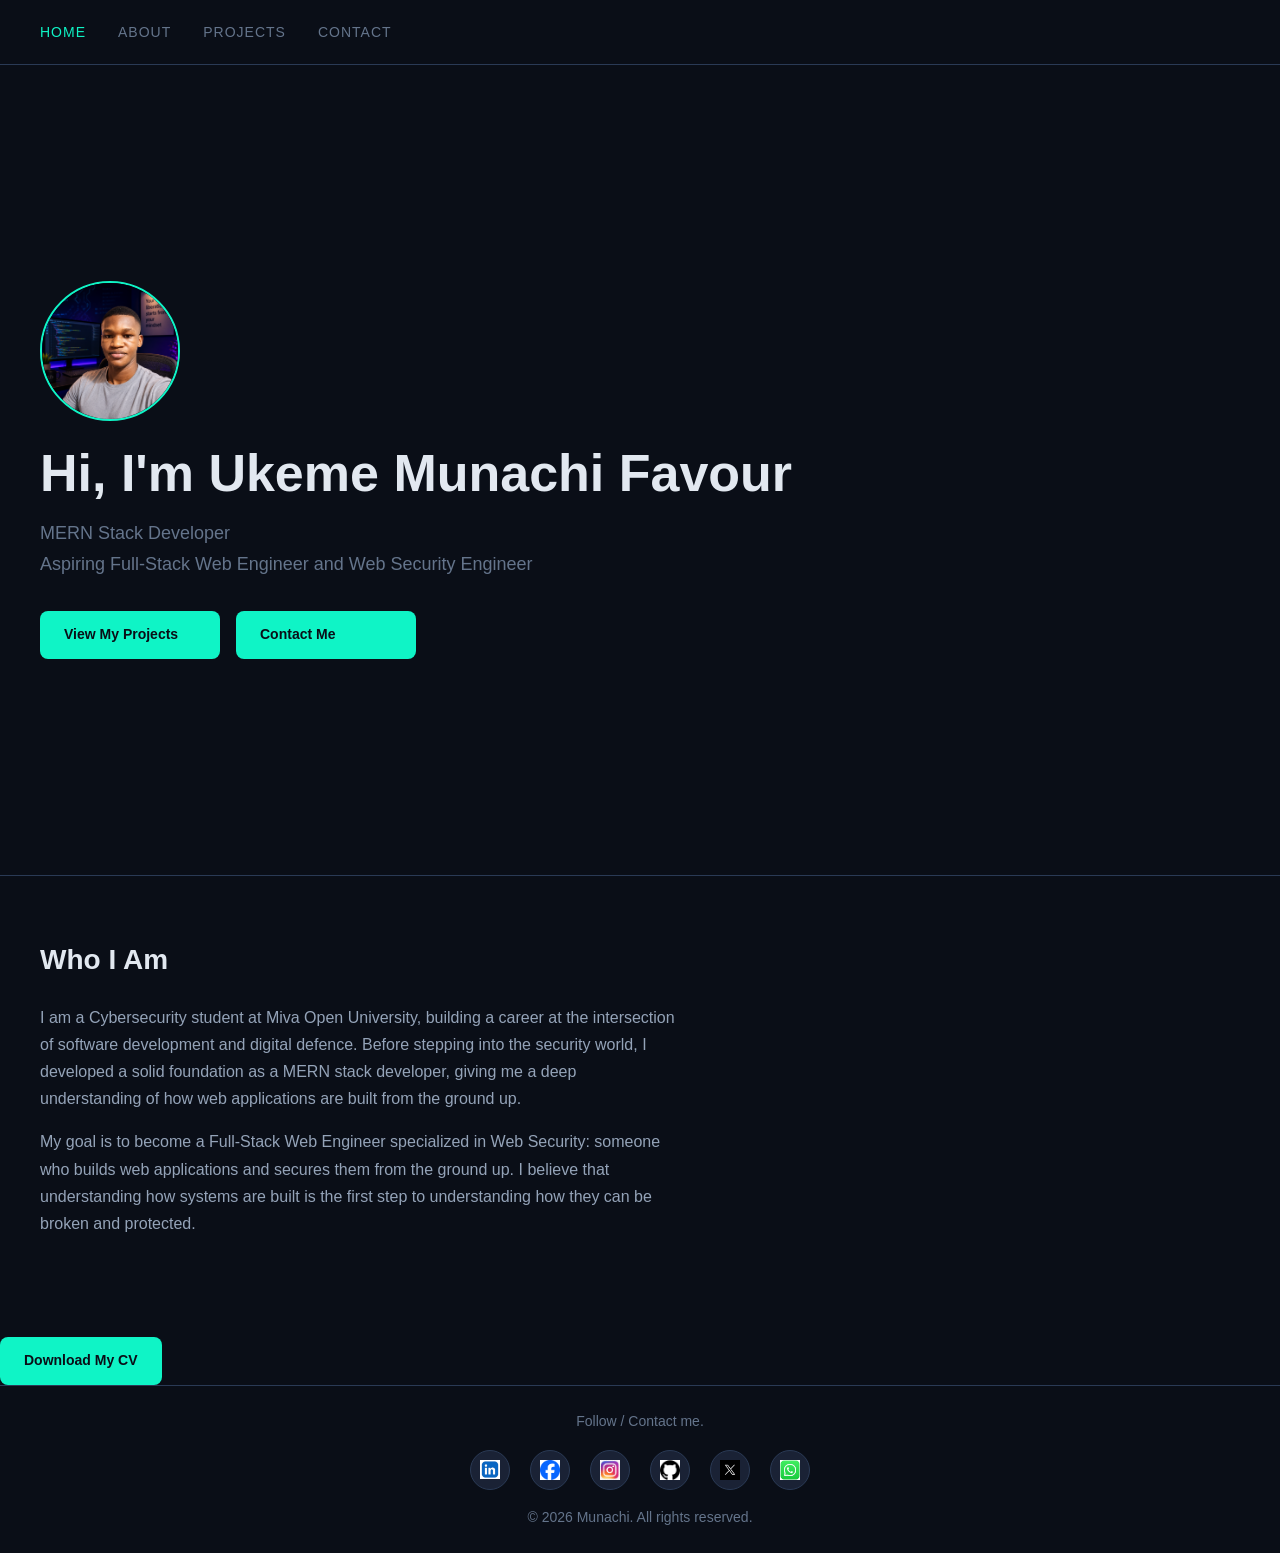
==== index.html @ 80fa278e "added my cv" ====
<!DOCTYPE html>
<html lang="en">
<head>
    <meta charset="UTF-8">
    <meta name="viewport" content="width=device-width, initial-scale=1.0">
    <title>Home</title>
    <link rel="preconnect" href="https://fonts.googleapis.com">
    <link rel="preconnect" href="https://fonts.gstatic.com" crossorigin>
    <link href="https://fonts.googleapis.com/css2?family=Inter:wght@400;500&family=JetBrains+Mono:wght@400;500&family=Space+Grotesk:wght@500;700&display=swap" rel="stylesheet">
    <link rel="stylesheet" href="css/index.css">
</head>
<body>

      <!-- NAVIGATION -->
    <header>
      <nav>
        <ul>
          <li><a href="index.html">Home</a></li>
          <li><a href="about.html">About</a></li>
          <li><a href="projects.html">Projects</a></li>
          <li><a href="contact.html">Contact</a></li>
        </ul>
      </nav>
    </header>

     <!-- HERO SECTION (main intro area) -->
    <main>
  <section class="hero container">
    <img src="images/profile.png" alt="A photo of Munachi" class="hero-image">
    <h1>Hi, I'm Ukeme Munachi Favour</h1>
    <p class="hero-tagline">
      <span>MERN Stack Developer</span> <br>
      <span>Aspiring Full-Stack Web Engineer and Web Security Engineer</span> <br>
    </p>

    <div class="hero-cta">
      <a href="projects.html" class="btn btn-solid">View My Projects</a>
      <a href="contact.html" class="btn">Contact Me</a>
    </div>
  </section>
 
  <section class="bio section container">
    <h2 class="section-heading">Who I Am</h2>
    <p>
      I am a Cybersecurity student at Miva Open University,
      building a career at the intersection of software development and
      digital defence. Before stepping into the security world, I developed
      a solid foundation as a MERN stack developer, giving me a deep
      understanding of how web applications are built from the ground up.
    </p>
    <p style="margin-top: 1rem;">
      My goal is to become a Full-Stack Web Engineer specialized in Web
      Security: someone who builds web applications and secures them from
      the ground up. I believe that understanding how systems are built is
      the first step to understanding how they can be broken and protected.
    </p>
  </section>

  <a href="files/munachi-cv.pdf" download class="btn-download">
    Download My CV
</a>
</main>

    <!-- FOOTER -->
    <footer>
      
      <p>Follow / Contact me.</p>

       <div class="social-links">
    <a href="https://linkedin.com/in/munachi-ukeme-2389a8365" target="_blank" aria-label="LinkedIn">
      <img src="images/linkedin.png" alt="LinkedIn">
    </a>
    <a href="" target="_blank" aria-label="Facebook">
      <img src="images/facebook.png" alt="Facebook">
    </a>
    
    <a href="https://instagram.com/mooncode_dev/" target="_blank" aria-label="Instagram">
      <img src="images/instagram.png" alt="Instagram">
    </a>

    <a href="https://github.com/Munachi-ukeme" target="_blank" aria-label="GitHub">
      <img src="images/github.png" alt="GitHub">
    </a>

    <a href="https://x.com/MoonCodes2006" target="_blank" aria-label="X">
      <img src="images/x.png" alt="X">
    </a>

    <a href="https://wa.me/2349126664419" target="_blank" aria-label="WhatsApp" rel="noopener noreferrer">
    <img src="images/whatsapp.png" alt="WhatsApp">
  </a>
  </div>
   <p>&copy; 2026 Munachi. All rights reserved.</p>
    </footer>

    <nav class="bottom-nav">
  <a href="index.html">
    Home
  </a>
  <a href="about.html">
    About
  </a>
  <a href="projects.html">
    Projects
  </a>
  
  <a href="contact.html">
    Contact
  </a>
</nav>

    <script src="js/script.js"></script>
    
</body>
</html>
---- css/index.css ----
* {
    margin: 0;
    padding: 0;
    box-sizing: border-box;
}

body {
    background-color: #0a0e17;
    color: #e2e8f0;
    font-family: 'Segoe UI', sans-serif;
    font-size: 16px;
    line-height: 1.7;
}

a {
    text-decoration: none;
    color: inherit;
}

ul {
    list-style: none;
}

img {
    max-width: 100%;
    display: block;
}

/* NAV */

header {
    background-color: #0a0e17;
    border-bottom: 1px solid #2a3a55;
    padding: 0 40px;
    height: 65px;
    display: flex;
    align-items: center;
    position: sticky;
    top: 0;
    z-index: 50;
}

header nav ul {
    display: flex;
    gap: 32px;
    margin-left: auto;
}

header nav a {
    font-size: 14px;
    font-weight: 500;
    color: #64748b;
    text-transform: uppercase;
    letter-spacing: 1px;
}

header nav a:hover {
    color: #0ff4c6;
}

header nav a.active {
    color: #0ff4c6;
}

/* BOTTOM NAV - hidden on desktop */

.bottom-nav {
    display: none;
}

/* HERO */

.hero {
    min-height: 90vh;
    display: flex;
    flex-direction: column;
    justify-content: center;
    padding: 60px 40px;
}

.hero-image {
    width: 140px;
    height: 140px;
    border-radius: 50%;
    object-fit: cover;
    border: 2px solid #0ff4c6;
    margin-bottom: 24px;
}

.hero-eyebrow {
    font-size: 13px;
    color: #0ff4c6;
    letter-spacing: 2px;
    text-transform: uppercase;
    margin-bottom: 12px;
    font-family: monospace;
}

.hero h1 {
    font-size: 52px;
    font-weight: 700;
    color: #e2e8f0;
    line-height: 1.1;
    margin-bottom: 16px;
}



@keyframes blink {
    0%, 100% { opacity: 1; }
    50% { opacity: 0; }
}

.hero-tagline {
    font-size: 18px;
    color: #64748b;
    margin-bottom: 32px;
}

.hero-cta {
    display: flex;
    gap: 16px;
    align-items: center;
}

.btn-solid {
    background-color: #0ff4c6;
    color: #0a0e17;
    font-weight: 700;
    font-size: 14px;
    padding: 12px 24px;
    border-radius: 8px;
    display: inline-block;
    width: 180px;
}
.btn {
    background-color: #0ff4c6;
    color: #0a0e17;
    font-weight: 700;
    font-size: 14px;
    padding: 12px 24px;
    border-radius: 8px;
    display: inline-block;
    width: 180px;
}

.btn-solid:hover {
    background-color: #0bb89a;
}

.btn-outline {
    background-color: transparent;
    color: #0ff4c6;
    font-weight: 600;
    font-size: 14px;
    padding: 12px 24px;
    border-radius: 8px;
    border: 1px solid #0ff4c6;
    display: inline-block;
}

.btn-outline:hover {
    background-color: #0ff4c6;
    color: #0a0e17;
}

/* BIO */

.bio {
    padding: 60px 40px;
    border-top: 1px solid #2a3a55;
}

.bio h2 {
    font-size: 28px;
    font-weight: 700;
    color: #e2e8f0;
    margin-bottom: 20px;
}

.bio p {
    font-size: 16px;
    color: #94a3b8;
    max-width: 640px;
    margin-bottom: 16px;
}

/* FOOTER */

footer {
    border-top: 1px solid #2a3a55;
    padding: 24px 40px;
    text-align: center;
    display: flex;
    flex-direction: column;
    align-items: center;
    gap: 16px;
}

footer p {
    color: #64748b;
    font-size: 14px;
}

.social-links {
    display: flex;
    gap: 20px;
    align-items: center;
}

.social-links a {
    display: flex;
    align-items: center;
    justify-content: center;
    width: 40px;
    height: 40px;
    border-radius: 50%;
    background-color: #1a2235;
    border: 1px solid #2a3a55;
    transition: border-color 0.25s;
}

.social-links a:hover {
    border-color: #0ff4c6;
}

.social-links img {
    width: 20px;
    height: 20px;
    object-fit: contain;
}

.btn-download {
    display: inline-block;
    background-color: #0ff4c6;
    color: #0a0e17;
    font-size: 14px;
    font-weight: 700;
    padding: 12px 24px;
    border-radius: 8px;
    margin-top: 24px;
}

.btn-download:hover {
    background-color: #0bb89a;
}

/* MOBILE */

@media (max-width: 768px) {

    header {
        display: none;
    }

    .bottom-nav {
        display: flex;
        position: fixed;
        bottom: 0;
        left: 0;
        right: 0;
        height: 65px;
        background-color: #1a2235;
        border-top: 1px solid #2a3a55;
        justify-content: space-around;
        align-items: center;
        z-index: 50;
    }

    .bottom-nav a {
        display: flex;
        flex-direction: column;
        align-items: center;
        gap: 3px;
        color: #64748b;
        font-size: 10px;
        text-transform: uppercase;
        letter-spacing: 0.5px;
        flex: 1;
        padding: 8px 0;
    }

    .bottom-nav a:hover,
    .bottom-nav a.active {
        color: #0ff4c6;
    }

    .bottom-nav .nav-icon {
        font-size: 20px;
    }

    body {
        padding-bottom: 72px;
    }

    .hero {
        padding: 40px 20px;
        min-height: auto;
    }

    .hero h1 {
        font-size: 32px;
    }

    .hero-image {
        width: 110px;
        height: 110px;
    }

    .hero-cta {
        display: flex;
        flex-direction: row;  
        gap: 15px;   
        align-items: stretch;
    }


    .hero-cta .btn-solid {
    white-space: nowrap; 
  }


    .bio {
        padding: 40px 20px;
    }

    footer {
    border-top: 1px solid #2a3a55;
    padding: 24px 40px;
    text-align: center;
    display: flex;
    flex-direction: column;
    align-items: center;
    gap: 16px;
}

footer p {
    color: #64748b;
    font-size: 14px;
}

.social-links {
    display: flex;
    gap: 20px;
    align-items: center;
}

.social-links a {
    display: flex;
    align-items: center;
    justify-content: center;
    width: 40px;
    height: 40px;
    border-radius: 50%;
    background-color: #1a2235;
    border: 1px solid #2a3a55;
    transition: border-color 0.25s;
}

.social-links a:hover {
    border-color: #0ff4c6;
}

.social-links img {
    width: 20px;
    height: 20px;
    object-fit: contain;
}
}
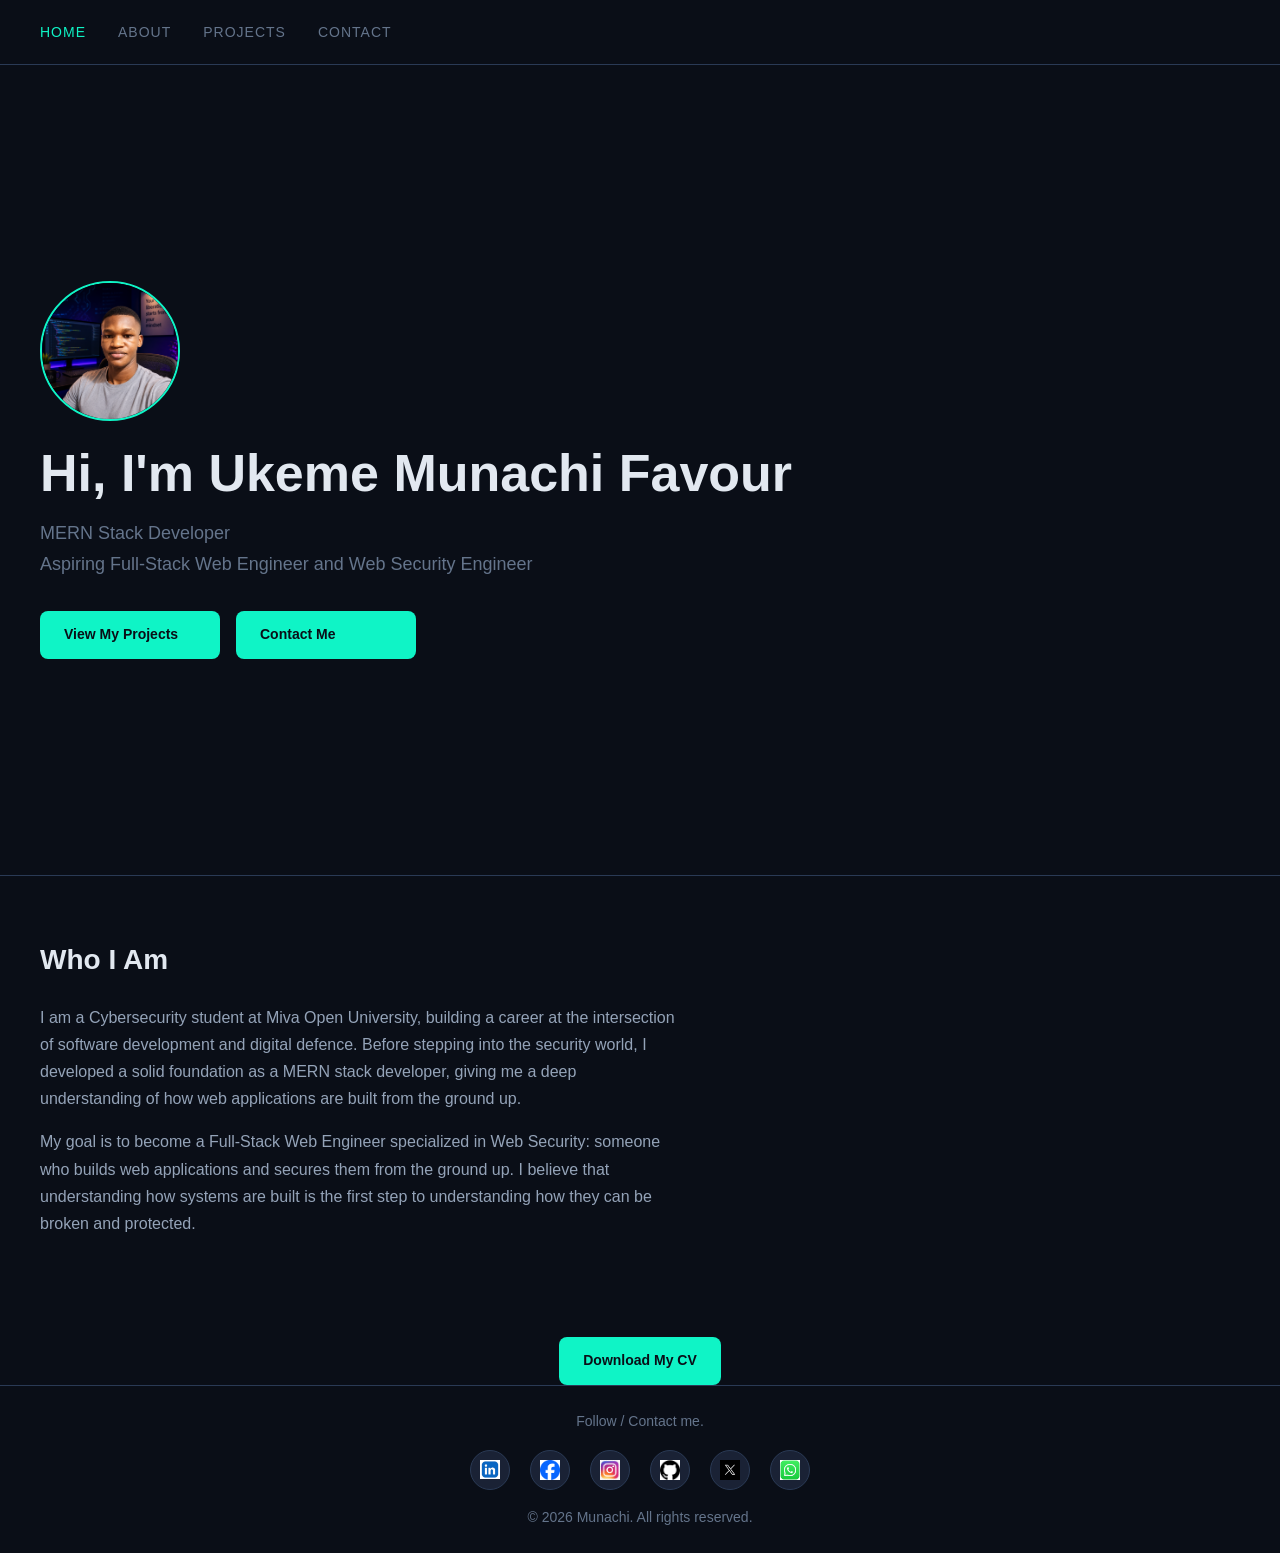
==== commit 5fcd42b9: "added my cv" ====
--- a/index.html
+++ b/index.html
@@ -56,9 +56,11 @@
     </p>
   </section>
 
-  <a href="files/munachi-cv.pdf" download class="btn-download">
-    Download My CV
-</a>
+ <div class="cv-btn-wrapper">
+    <a href="files/munachi-cv.pdf" download class="btn-download">
+        Download My CV
+    </a>
+</div>
 </main>
 
     <!-- FOOTER -->
--- a/css/index.css
+++ b/css/index.css
@@ -230,6 +230,12 @@
     object-fit: contain;
 }
 
+.cv-btn-wrapper {
+    display: flex;
+    justify-content: center;
+    margin-top: 24px;
+}
+
 .btn-download {
     display: inline-block;
     background-color: #0ff4c6;
@@ -238,7 +244,10 @@
     font-weight: 700;
     padding: 12px 24px;
     border-radius: 8px;
-    margin-top: 24px;
+    border: none;
+    cursor: pointer;
+    text-decoration: none;
+    font-family: 'Segoe UI', sans-serif;
 }
 
 .btn-download:hover {
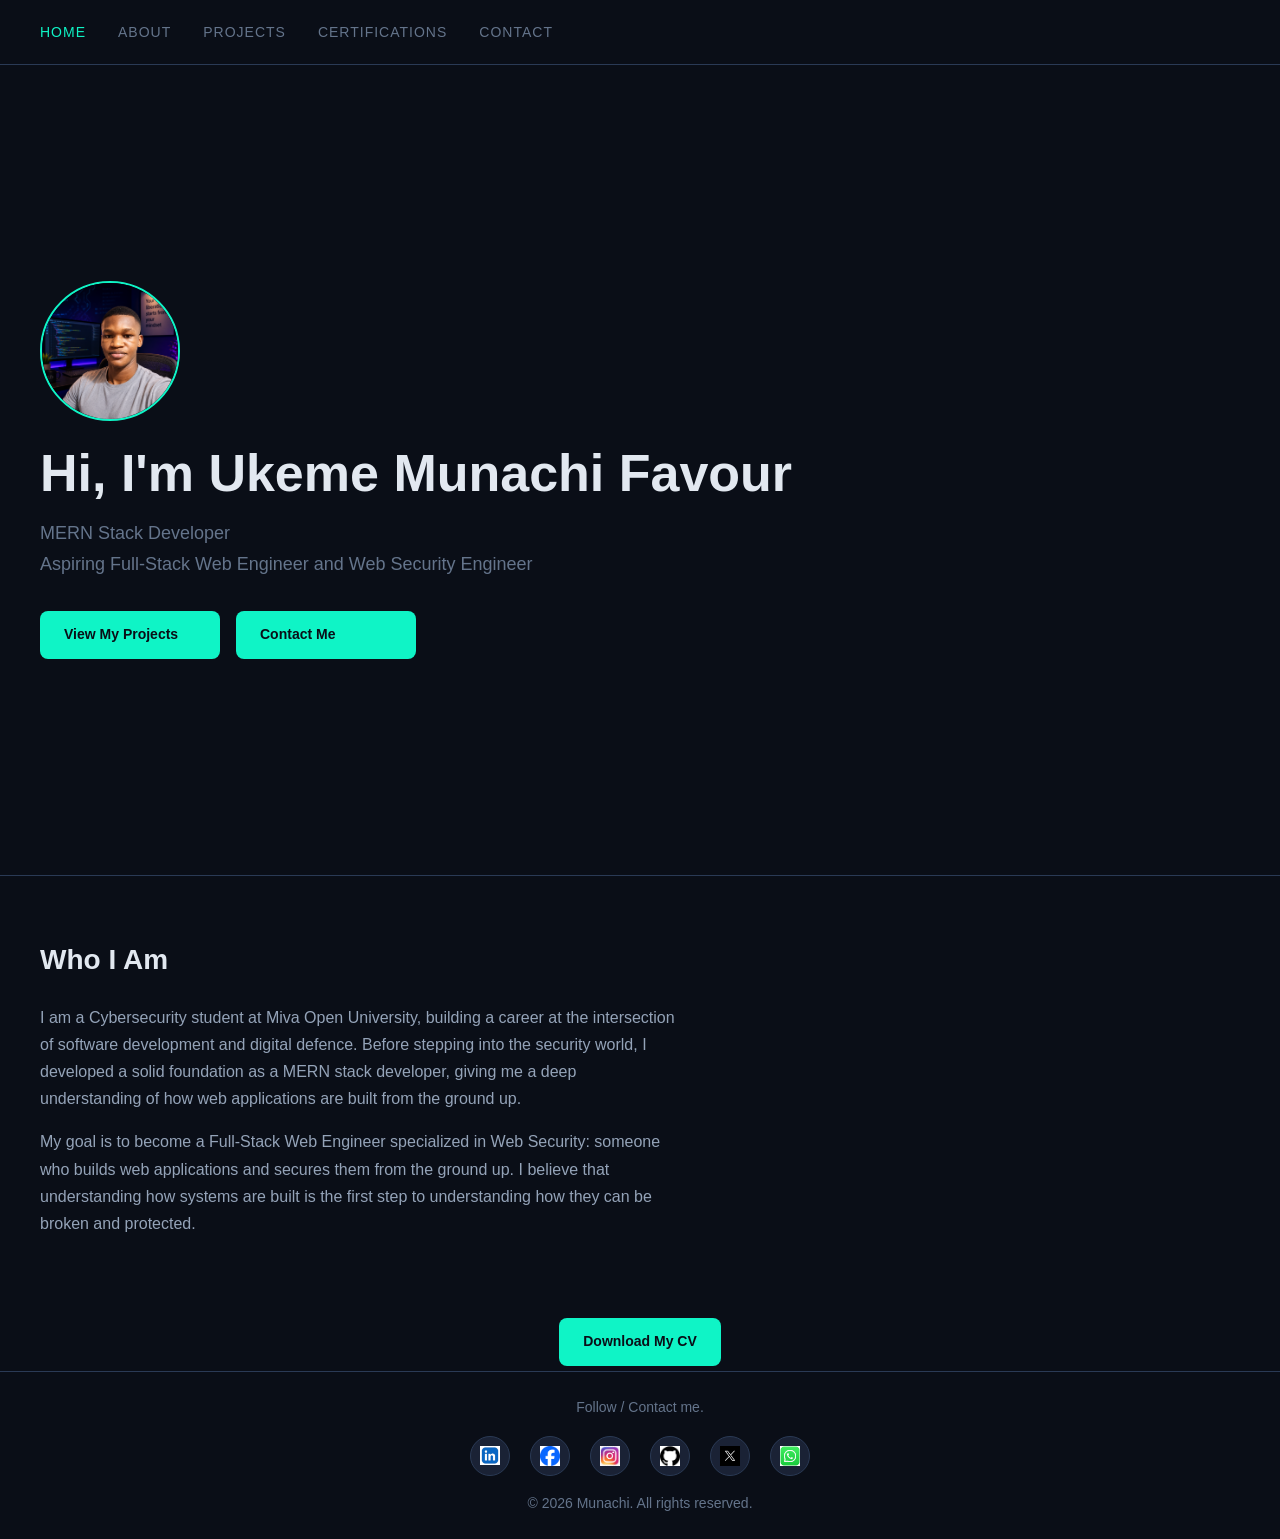
==== commit b8deb263: "added my certificates" ====
--- a/index.html
+++ b/index.html
@@ -18,6 +18,7 @@
           <li><a href="index.html">Home</a></li>
           <li><a href="about.html">About</a></li>
           <li><a href="projects.html">Projects</a></li>
+          <li><a href="certs.html">Certifications</a></li>
           <li><a href="contact.html">Contact</a></li>
         </ul>
       </nav>
@@ -105,6 +106,10 @@
   <a href="projects.html">
     Projects
   </a>
+
+  <a href="certs.html">
+    Certs
+  </a>
   
   <a href="contact.html">
     Contact
--- a/css/index.css
+++ b/css/index.css
@@ -233,7 +233,8 @@
 .cv-btn-wrapper {
     display: flex;
     justify-content: center;
-    margin-top: 24px;
+    margin-top: 5px;
+    margin-bottom: 5px;
 }
 
 .btn-download {
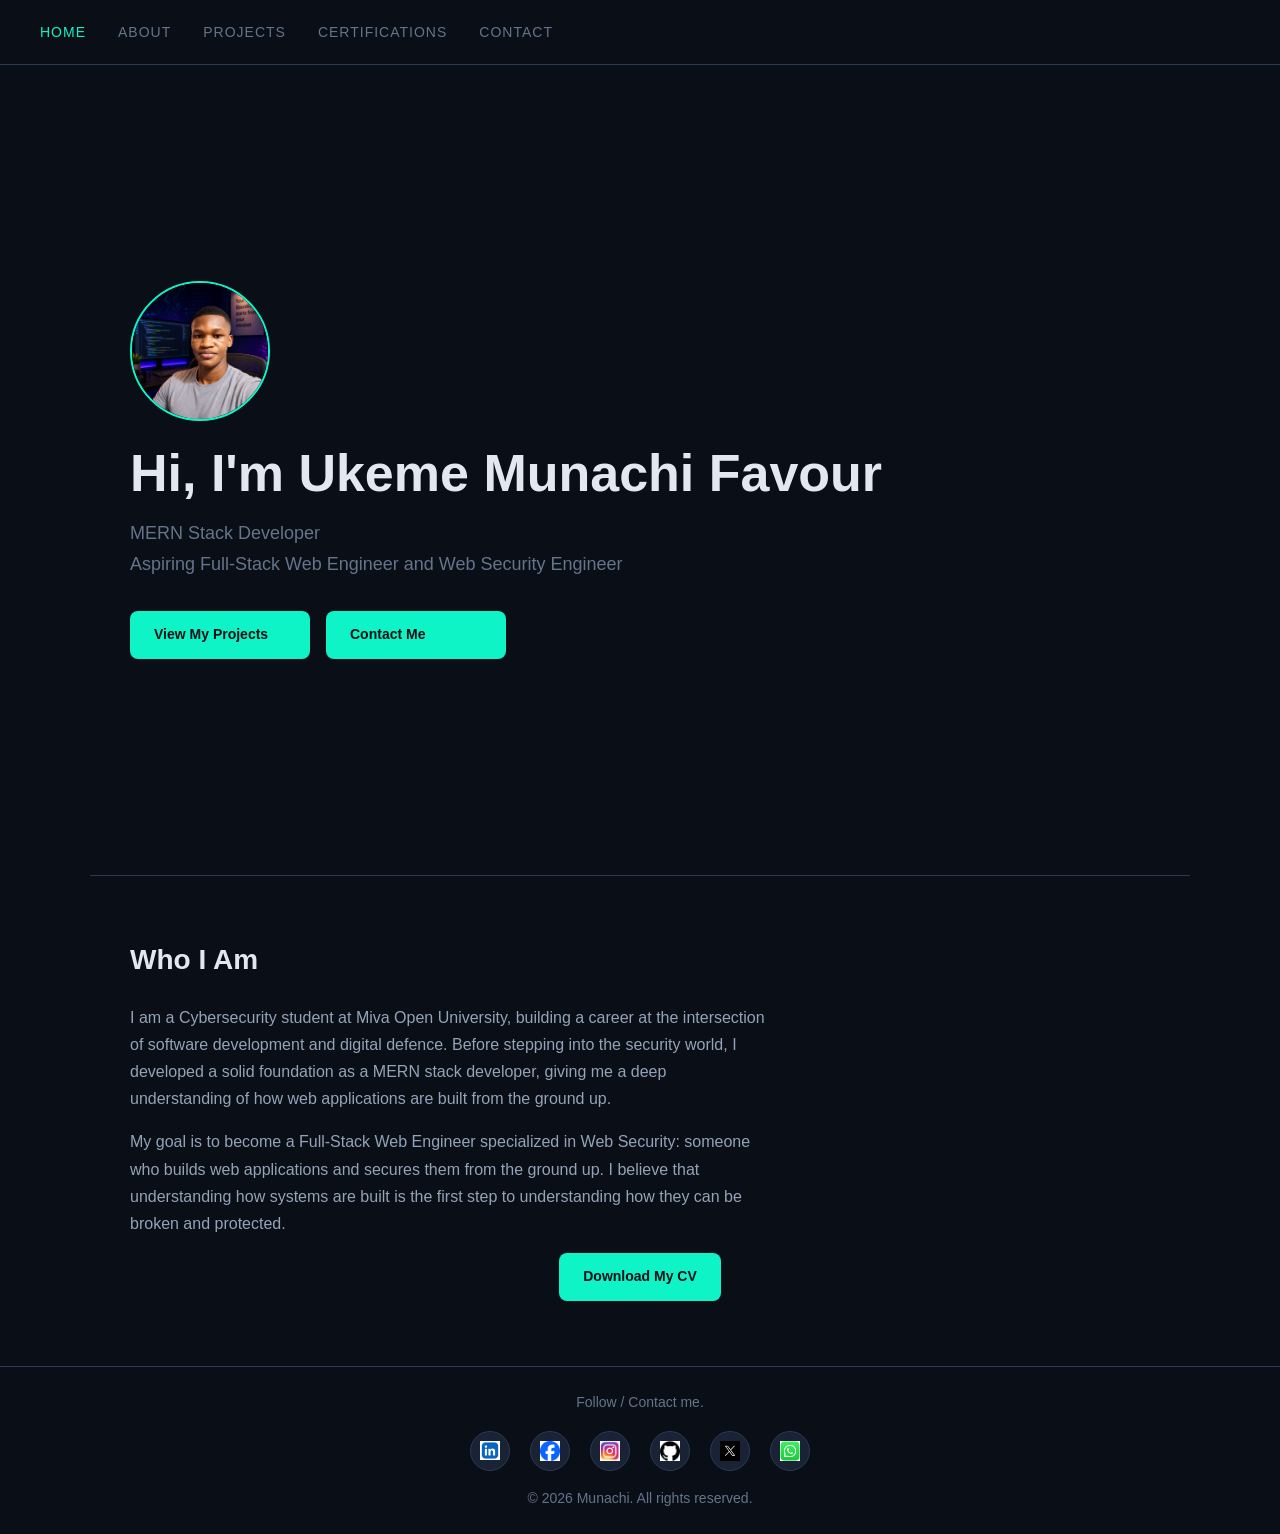
==== commit 2cff6604: "added my certificates" ====
--- a/index.html
+++ b/index.html
@@ -55,13 +55,15 @@
       the ground up. I believe that understanding how systems are built is
       the first step to understanding how they can be broken and protected.
     </p>
-  </section>
 
- <div class="cv-btn-wrapper">
+    <div class="cv-btn-wrapper">
     <a href="files/munachi-cv.pdf" download class="btn-download">
         Download My CV
     </a>
 </div>
+  </section>
+
+ 
 </main>
 
     <!-- FOOTER -->
--- a/css/index.css
+++ b/css/index.css
@@ -44,6 +44,23 @@
     display: flex;
     gap: 32px;
     margin-left: auto;
+    margin-right: auto;
+}
+
+.page-intro,
+.education,
+.aspirations,
+.skills,
+.hobbies,
+.certs-grid,
+.projects-grid,
+.planner,
+.contact-section,
+.hero,
+.bio {
+    max-width: 1100px;
+    margin-left: auto;
+    margin-right: auto;
 }
 
 header nav a {
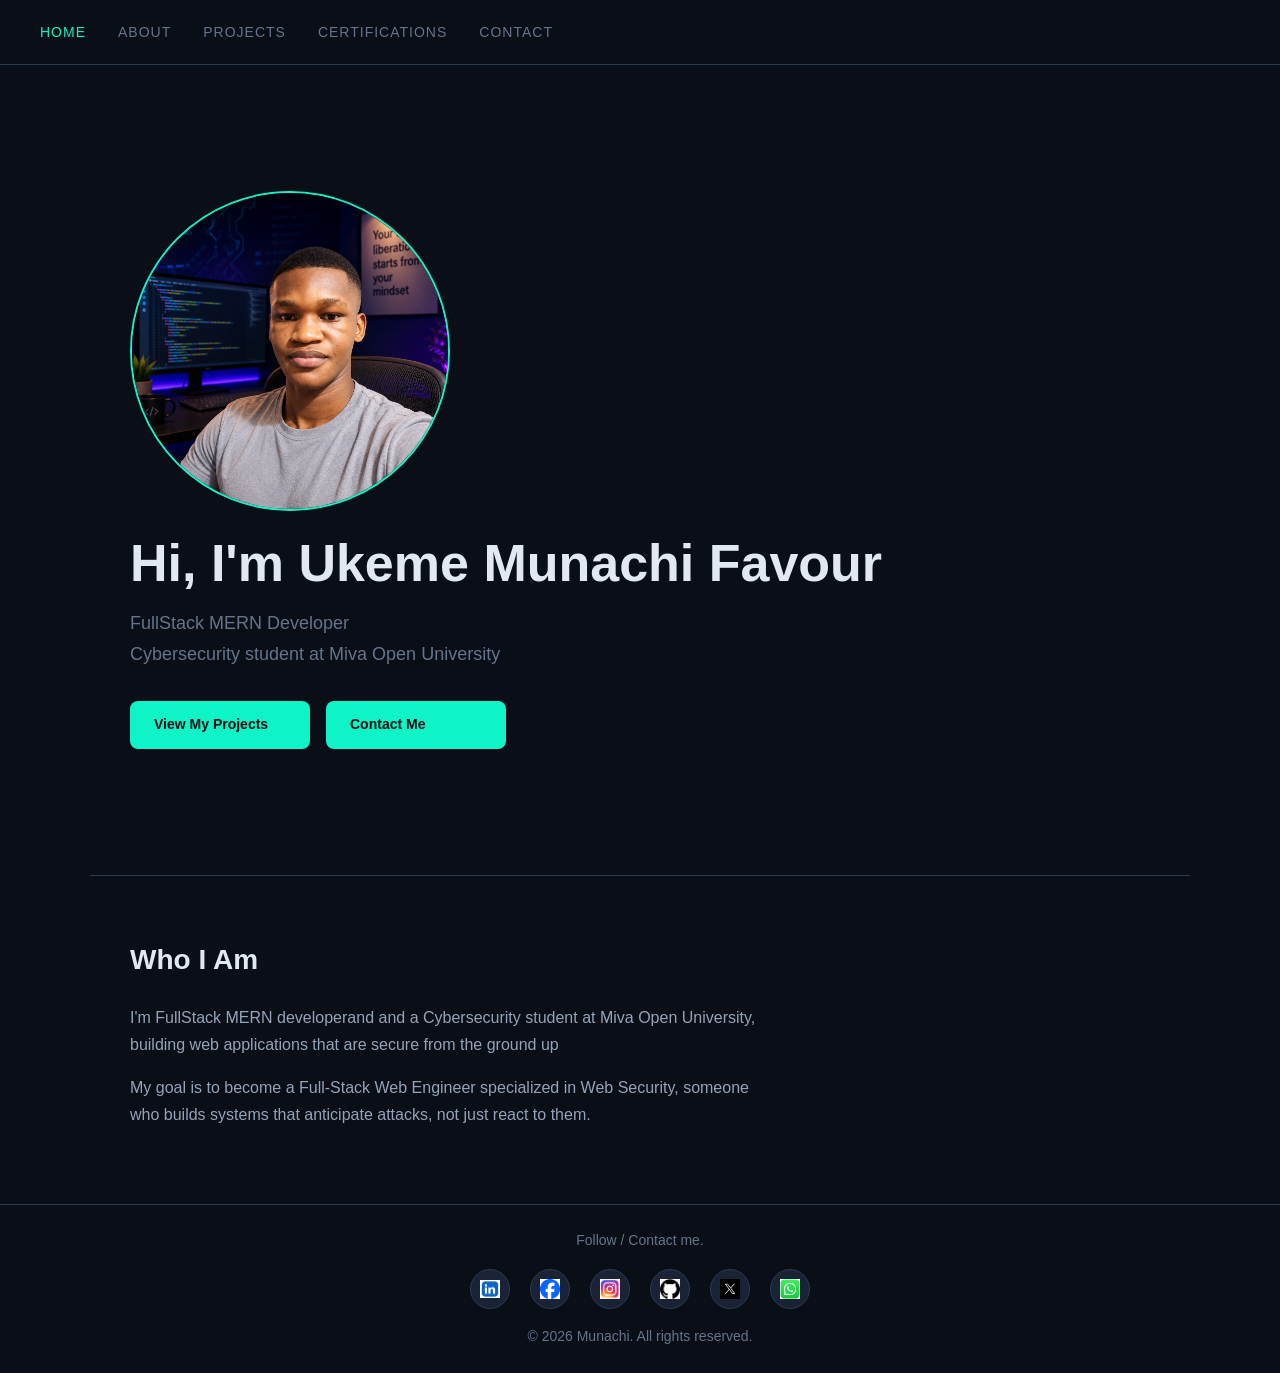
==== commit c96c6497: "fixed the css errors" ====
--- a/index.html
+++ b/index.html
@@ -30,8 +30,8 @@
     <img src="images/profile.png" alt="A photo of Munachi" class="hero-image">
     <h1>Hi, I'm Ukeme Munachi Favour</h1>
     <p class="hero-tagline">
-      <span>MERN Stack Developer</span> <br>
-      <span>Aspiring Full-Stack Web Engineer and Web Security Engineer</span> <br>
+      <span> FullStack MERN Developer</span> <br>
+      <span>Cybersecurity student at Miva Open University</span> <br>
     </p>
 
     <div class="hero-cta">
@@ -43,24 +43,13 @@
   <section class="bio section container">
     <h2 class="section-heading">Who I Am</h2>
     <p>
-      I am a Cybersecurity student at Miva Open University,
-      building a career at the intersection of software development and
-      digital defence. Before stepping into the security world, I developed
-      a solid foundation as a MERN stack developer, giving me a deep
-      understanding of how web applications are built from the ground up.
-    </p>
-    <p style="margin-top: 1rem;">
-      My goal is to become a Full-Stack Web Engineer specialized in Web
-      Security: someone who builds web applications and secures them from
-      the ground up. I believe that understanding how systems are built is
-      the first step to understanding how they can be broken and protected.
-    </p>
-
-    <div class="cv-btn-wrapper">
-    <a href="files/munachi-cv.pdf" download class="btn-download">
-        Download My CV
-    </a>
-</div>
+    I'm FullStack MERN developerand and a Cybersecurity student at Miva Open University, building web applications that are secure from the ground up
+  </p>
+  <p style="margin-top: 1rem;">
+    My goal is to become a Full-Stack Web Engineer specialized in Web Security, someone who builds systems that anticipate attacks, not
+    just react to them.
+  </p>
+    
   </section>
 
  
--- a/css/index.css
+++ b/css/index.css
@@ -54,7 +54,6 @@
 .hobbies,
 .certs-grid,
 .projects-grid,
-.planner,
 .contact-section,
 .hero,
 .bio {
@@ -96,8 +95,8 @@
 }
 
 .hero-image {
-    width: 140px;
-    height: 140px;
+    width: 320px;
+    height: 320px;
     border-radius: 50%;
     object-fit: cover;
     border: 2px solid #0ff4c6;
@@ -280,41 +279,44 @@
         display: none;
     }
 
-    .bottom-nav {
-        display: flex;
-        position: fixed;
-        bottom: 0;
-        left: 0;
-        right: 0;
-        height: 65px;
-        background-color: #1a2235;
-        border-top: 1px solid #2a3a55;
-        justify-content: space-around;
-        align-items: center;
-        z-index: 50;
-    }
-
-    .bottom-nav a {
-        display: flex;
-        flex-direction: column;
-        align-items: center;
-        gap: 3px;
-        color: #64748b;
-        font-size: 10px;
-        text-transform: uppercase;
-        letter-spacing: 0.5px;
-        flex: 1;
-        padding: 8px 0;
-    }
-
-    .bottom-nav a:hover,
-    .bottom-nav a.active {
-        color: #0ff4c6;
-    }
-
-    .bottom-nav .nav-icon {
-        font-size: 20px;
-    }
+   .bottom-nav {
+    display: flex;
+    position: fixed;
+    bottom: 0;
+    left: 0;
+    right: 0;
+    height: 65px;
+    background-color: #0f172a; 
+    border-top: 1px solid #1e293b;
+    justify-content: space-around;
+    align-items: center;
+    z-index: 50;
+    
+    
+    padding-bottom: env(safe-area-inset-bottom, 0px);
+    height: calc(65px + env(safe-area-inset-bottom, 0px)); 
+}
+
+.bottom-nav a {
+    display: flex;
+    flex-direction: column;
+    align-items: center;
+    gap: 4px;
+    color: #94a3b8; 
+    font-size: 11px; 
+    font-weight: 700; 
+    text-transform: uppercase;
+    letter-spacing: 0.05em; 
+    text-decoration: none; 
+    flex: 1;
+    padding: 8px 0;
+}
+
+.bottom-nav a.active,
+.bottom-nav a:hover {
+    color: #38bdf8; 
+}
+
 
     body {
         padding-bottom: 72px;
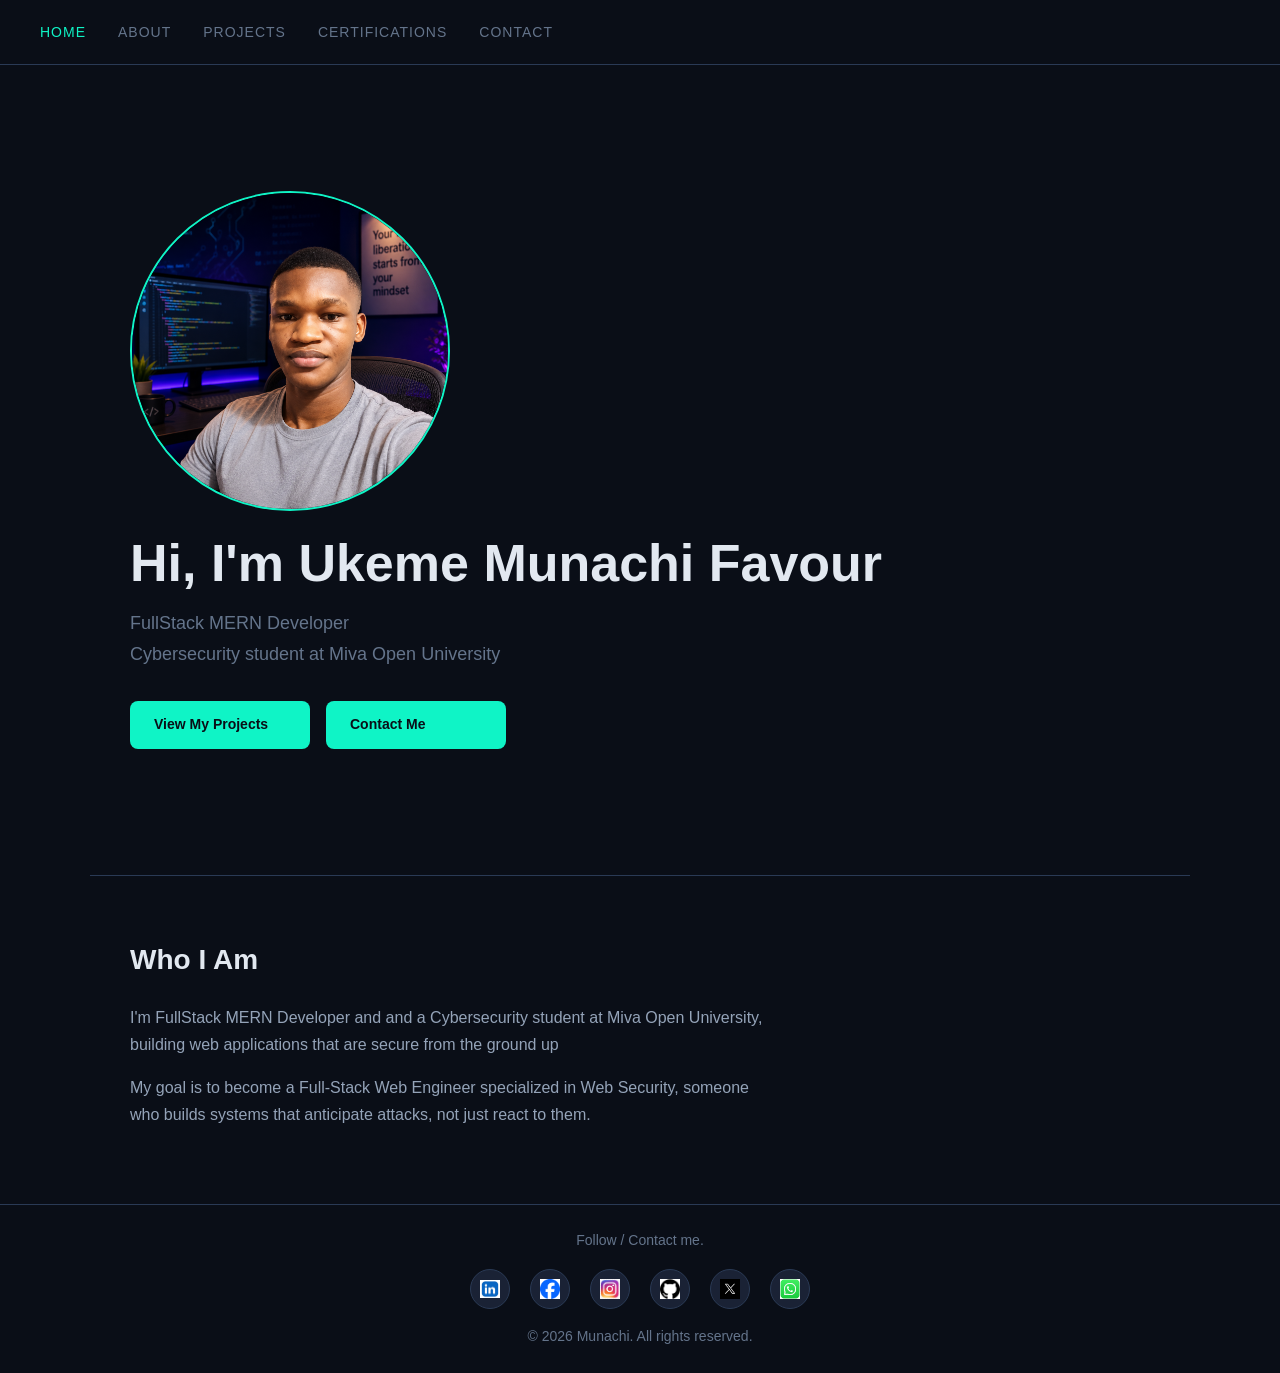
==== commit d57c5a55: "fixed the css errors" ====
--- a/index.html
+++ b/index.html
@@ -43,7 +43,7 @@
   <section class="bio section container">
     <h2 class="section-heading">Who I Am</h2>
     <p>
-    I'm FullStack MERN developerand and a Cybersecurity student at Miva Open University, building web applications that are secure from the ground up
+    I'm FullStack MERN Developer and and a Cybersecurity student at Miva Open University, building web applications that are secure from the ground up
   </p>
   <p style="margin-top: 1rem;">
     My goal is to become a Full-Stack Web Engineer specialized in Web Security, someone who builds systems that anticipate attacks, not
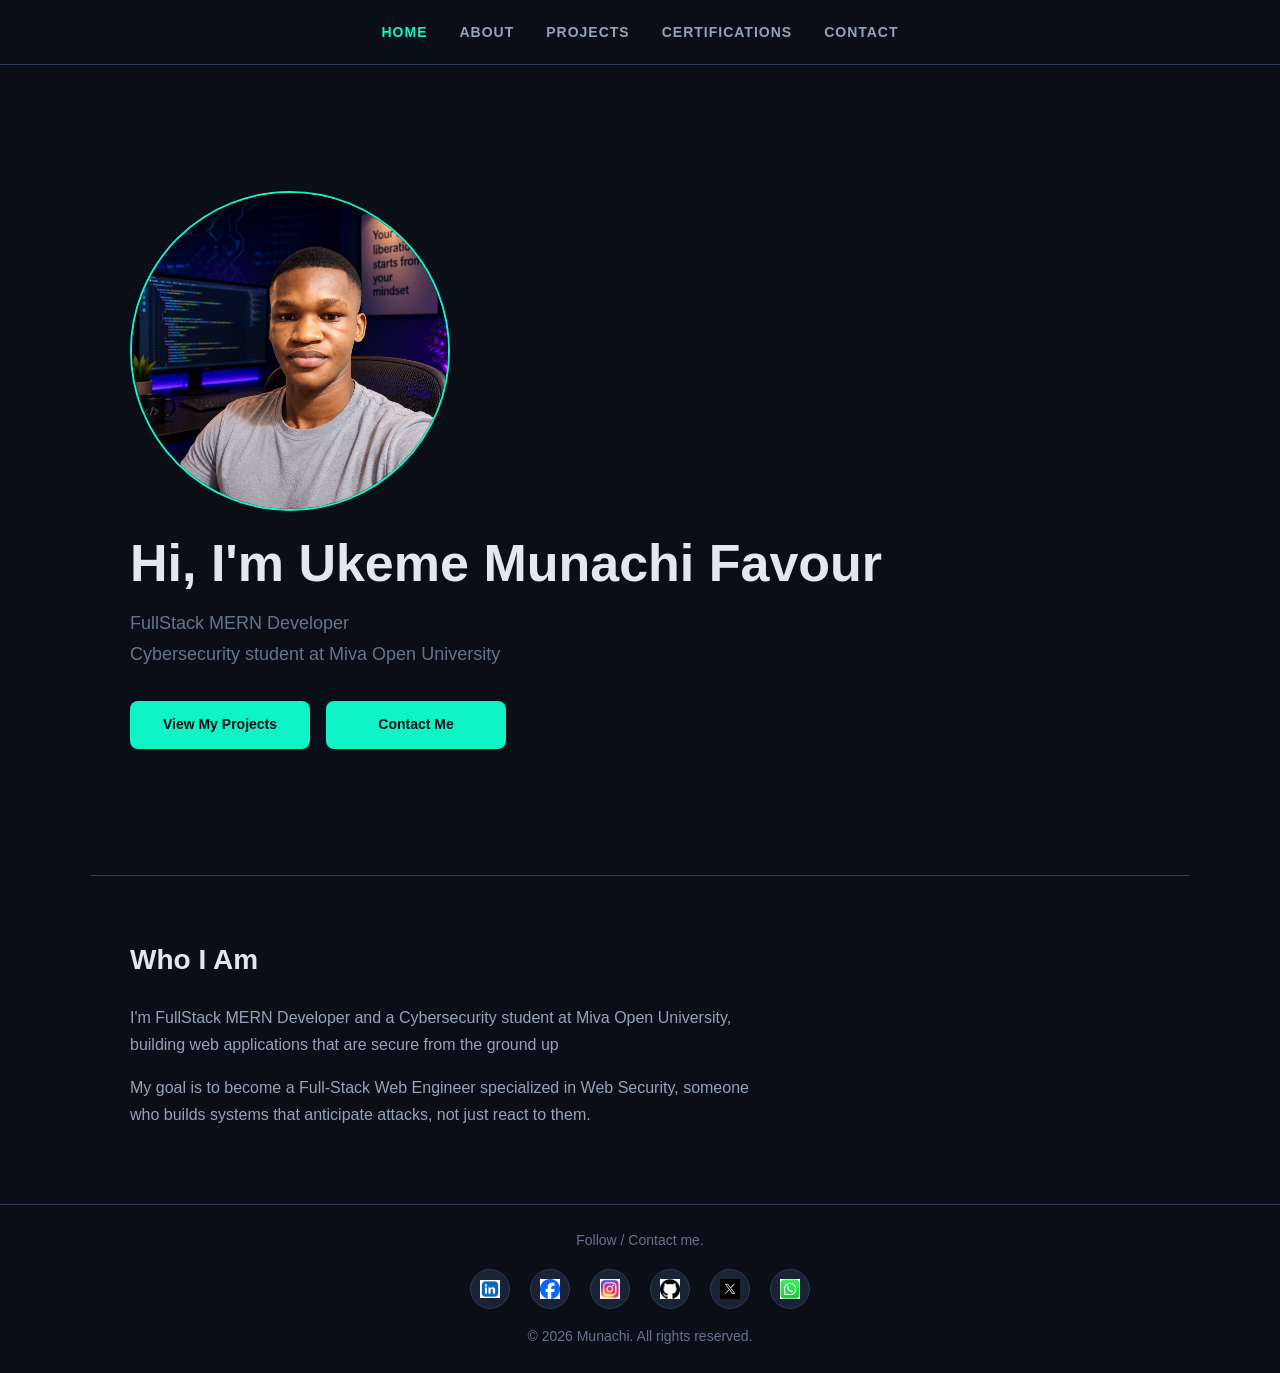
==== commit 758f6f10: "fixed missing export error in api file" ====
--- a/index.html
+++ b/index.html
@@ -43,7 +43,7 @@
   <section class="bio section container">
     <h2 class="section-heading">Who I Am</h2>
     <p>
-    I'm FullStack MERN Developer and and a Cybersecurity student at Miva Open University, building web applications that are secure from the ground up
+    I'm FullStack MERN Developer and a Cybersecurity student at Miva Open University, building web applications that are secure from the ground up
   </p>
   <p style="margin-top: 1rem;">
     My goal is to become a Full-Stack Web Engineer specialized in Web Security, someone who builds systems that anticipate attacks, not
--- a/css/index.css
+++ b/css/index.css
@@ -26,8 +26,9 @@
     display: block;
 }
 
-/* NAV */
-
+/* ==========================================================================
+   💎 TOP NAVBAR (PERFECTLY CENTERED ON DESKTOP)
+   ========================================================================== */
 header {
     background-color: #0a0e17;
     border-bottom: 1px solid #2a3a55;
@@ -35,18 +36,43 @@
     height: 65px;
     display: flex;
     align-items: center;
+    justify-content: center; /* 💎 Centers child structural wrappers horizontally */
     position: sticky;
     top: 0;
     z-index: 50;
+    width: 100%;
+}
+
+header nav {
+    display: flex;
+    justify-content: center; /* 💎 Forces list items dead-center horizontally */
+    align-items: center;
+    width: 100%;
 }
 
 header nav ul {
     display: flex;
     gap: 32px;
-    margin-left: auto;
-    margin-right: auto;
-}
-
+    margin: 0; /* 💎 Cleaned out auto-margin blocks that collapse containers */
+    padding: 0;
+}
+
+header nav a {
+    font-size: 14px;
+    font-weight: 600; /* Higher structural pixel weight for dark mode */
+    color: #94a3b8;  /* Enhanced silver gray contrast color matching your motif */
+    text-transform: uppercase;
+    letter-spacing: 1px;
+}
+
+header nav a:hover,
+header nav a.active {
+    color: #0ff4c6;
+}
+
+/* ==========================================================================
+   💎 LAYOUT CONTAINERS
+   ========================================================================== */
 .page-intro,
 .education,
 .aspirations,
@@ -60,32 +86,17 @@
     max-width: 1100px;
     margin-left: auto;
     margin-right: auto;
-}
-
-header nav a {
-    font-size: 14px;
-    font-weight: 500;
-    color: #64748b;
-    text-transform: uppercase;
-    letter-spacing: 1px;
-}
-
-header nav a:hover {
-    color: #0ff4c6;
-}
-
-header nav a.active {
-    color: #0ff4c6;
+    width: 100%;
 }
 
 /* BOTTOM NAV - hidden on desktop */
-
 .bottom-nav {
     display: none;
 }
 
-/* HERO */
-
+/* ==========================================================================
+   💎 HERO VIEWPORT
+   ========================================================================== */
 .hero {
     min-height: 90vh;
     display: flex;
@@ -120,8 +131,6 @@
     margin-bottom: 16px;
 }
 
-
-
 @keyframes blink {
     0%, 100% { opacity: 1; }
     50% { opacity: 0; }
@@ -148,6 +157,7 @@
     border-radius: 8px;
     display: inline-block;
     width: 180px;
+    text-align: center;
 }
 .btn {
     background-color: #0ff4c6;
@@ -158,6 +168,7 @@
     border-radius: 8px;
     display: inline-block;
     width: 180px;
+    text-align: center;
 }
 
 .btn-solid:hover {
@@ -173,6 +184,7 @@
     border-radius: 8px;
     border: 1px solid #0ff4c6;
     display: inline-block;
+    text-align: center;
 }
 
 .btn-outline:hover {
@@ -180,8 +192,9 @@
     color: #0a0e17;
 }
 
-/* BIO */
-
+/* ==========================================================================
+   💎 BIO SECTION
+   ========================================================================== */
 .bio {
     padding: 60px 40px;
     border-top: 1px solid #2a3a55;
@@ -201,8 +214,9 @@
     margin-bottom: 16px;
 }
 
-/* FOOTER */
-
+/* ==========================================================================
+   💎 GLOBAL FOOTER BLOCKS
+   ========================================================================== */
 footer {
     border-top: 1px solid #2a3a55;
     padding: 24px 40px;
@@ -271,52 +285,49 @@
     background-color: #0bb89a;
 }
 
-/* MOBILE */
-
+/* ==========================================================================
+   📱 MOBILE RESPONSIVE MEDIA QUERIES
+   ========================================================================== */
 @media (max-width: 768px) {
-
     header {
         display: none;
     }
 
-   .bottom-nav {
-    display: flex;
-    position: fixed;
-    bottom: 0;
-    left: 0;
-    right: 0;
-    height: 65px;
-    background-color: #0f172a; 
-    border-top: 1px solid #1e293b;
-    justify-content: space-around;
-    align-items: center;
-    z-index: 50;
-    
-    
-    padding-bottom: env(safe-area-inset-bottom, 0px);
-    height: calc(65px + env(safe-area-inset-bottom, 0px)); 
-}
-
-.bottom-nav a {
-    display: flex;
-    flex-direction: column;
-    align-items: center;
-    gap: 4px;
-    color: #94a3b8; 
-    font-size: 11px; 
-    font-weight: 700; 
-    text-transform: uppercase;
-    letter-spacing: 0.05em; 
-    text-decoration: none; 
-    flex: 1;
-    padding: 8px 0;
-}
-
-.bottom-nav a.active,
-.bottom-nav a:hover {
-    color: #38bdf8; 
-}
-
+    .bottom-nav {
+        display: flex;
+        position: fixed;
+        bottom: 0;
+        left: 0;
+        right: 0;
+        height: 65px;
+        background-color: #0f172a; 
+        border-top: 1px solid #1e293b;
+        justify-content: space-around;
+        align-items: center;
+        z-index: 50;
+        padding-bottom: env(safe-area-inset-bottom, 0px);
+        height: calc(65px + env(safe-area-inset-bottom, 0px)); 
+    }
+
+    .bottom-nav a {
+        display: flex;
+        flex-direction: column;
+        align-items: center;
+        gap: 4px;
+        color: #94a3b8; 
+        font-size: 11px; 
+        font-weight: 700; 
+        text-transform: uppercase;
+        letter-spacing: 0.05em; 
+        text-decoration: none; 
+        flex: 1;
+        padding: 8px 0;
+    }
+
+    .bottom-nav a.active,
+    .bottom-nav a:hover {
+        color: #38bdf8; 
+    }
 
     body {
         padding-bottom: 72px;
@@ -343,56 +354,54 @@
         align-items: stretch;
     }
 
-
     .hero-cta .btn-solid {
-    white-space: nowrap; 
-  }
-
+        white-space: nowrap; 
+    }
 
     .bio {
         padding: 40px 20px;
     }
 
     footer {
-    border-top: 1px solid #2a3a55;
-    padding: 24px 40px;
-    text-align: center;
-    display: flex;
-    flex-direction: column;
-    align-items: center;
-    gap: 16px;
-}
-
-footer p {
-    color: #64748b;
-    font-size: 14px;
-}
-
-.social-links {
-    display: flex;
-    gap: 20px;
-    align-items: center;
-}
-
-.social-links a {
-    display: flex;
-    align-items: center;
-    justify-content: center;
-    width: 40px;
-    height: 40px;
-    border-radius: 50%;
-    background-color: #1a2235;
-    border: 1px solid #2a3a55;
-    transition: border-color 0.25s;
-}
-
-.social-links a:hover {
-    border-color: #0ff4c6;
-}
-
-.social-links img {
-    width: 20px;
-    height: 20px;
-    object-fit: contain;
-}
-}+        border-top: 1px solid #2a3a55;
+        padding: 24px 40px;
+        text-align: center;
+        display: flex;
+        flex-direction: column;
+        align-items: center;
+        gap: 16px;
+    }
+
+    footer p {
+        color: #64748b;
+        font-size: 14px;
+    }
+
+    .social-links {
+        display: flex;
+        gap: 20px;
+        align-items: center;
+    }
+
+    .social-links a {
+        display: flex;
+        align-items: center;
+        justify-content: center;
+        width: 40px;
+        height: 40px;
+        border-radius: 50%;
+        background-color: #1a2235;
+        border: 1px solid #2a3a55;
+        transition: border-color 0.25s;
+    }
+
+    .social-links a:hover {
+        border-color: #0ff4c6;
+    }
+
+    .social-links img {
+        width: 20px;
+        height: 20px;
+        object-fit: contain;
+    }
+}
